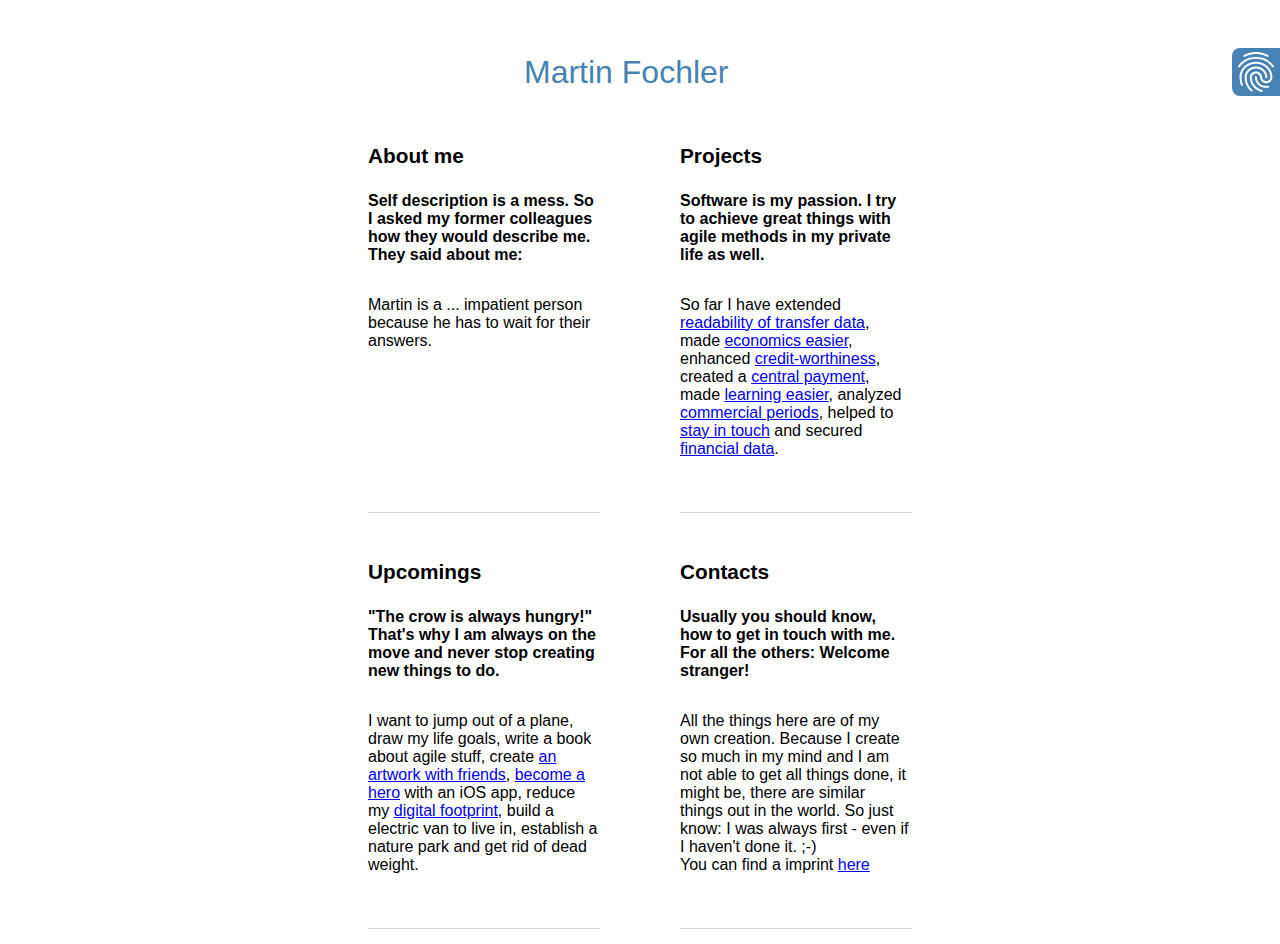
==== index.html @ f598cd9e "Fix url" ====
<!DOCTYPE html>
<html>
    <head>
        <meta charset="utf-8">
        <meta lang="en">
        <title>MaFo5 - Personal Website</title>
        <meta name="viewport" content="width=device-width, initial-scale=1.0">
        <meta name="description" content="The minimalistic page of a minimalistic person about the projects he is doing and with a focus on software developing in Berlin.">

        <link rel="stylesheet" href="stylesheets/styles.css" />
        <link rel="apple-touch-icon" sizes="180x180" href="/apple-touch-icon.png">
        <link rel="icon" type="image/png" sizes="32x32" href="/favicon-32x32.png">
        <link rel="icon" type="image/png" sizes="16x16" href="/favicon-16x16.png">
        <link rel="manifest" href="/site.webmanifest">
        <link rel="mask-icon" href="/safari-pinned-tab.svg" color="#000000">
        <meta name="apple-mobile-web-app-title" content="Mafo5">
        <meta name="application-name" content="Mafo5">
        <meta name="msapplication-TileColor" content="#000000">
        <meta name="theme-color" content="#ffffff">
        <script type="text/javascript">
            var host = "mafo5.github.io";
            if ((host == window.location.host) && (window.location.protocol != "https:"))
                window.location.protocol = "https";
        </script>
    </head>
    <body>
        <header>
            Martin Fochler
        </header>
        <section class="show">
            <h1>About me</h1>
            <title>Self description is a mess. So I asked my former colleagues how they would describe me. They said about me:</title>
            <article>Martin is a ... impatient person because he has to wait for their answers.</article>
        </section>
        <section>
            <h1>Projects</h1>
            <title>Software is my passion. I try to achieve great things with agile methods in my private life as well.</title>
            <article><span>
                So far I have
                extended <a href="https://www.hsh-berlin.com" target="_blank">readability of transfer data</a>,
                made <a href="https://www.hsh-berlin.com" target="_blank">economics easier</a>, 
                enhanced <a href="https://senacor.com" target="_blank">credit-worthiness</a>,
                created a <a href="https://senacor.com" target="_blank">central payment</a>,
                made <a href="https://www.ehealthexperts.de" target="_blank">learning easier</a>,
                <!-- something something EGAL/SAPP <a href="https://www.ehealthexperts.de" target="_blank">eHealthExperts</a> -->
                analyzed <a href="https://dwins.de" target="_blank">commercial periods</a>,
                helped to <a href="https://www.stayfriends.com" target="_blank">stay in touch</a> and
                secured <a href="https://www.adorsys.de" target="_blank">financial data</a>.
            </span></article>
        </section>
        <section>
            <h1>Upcomings</h1>
            <title>"The crow is always hungry!" That's why I am always on the move and never stop creating new things to do.</title>
            <article><span>
                I want to
                jump out of a plane,
                draw my life goals,
                write a book about agile stuff,
                create <a href="https://mafo5.github.io/usual-friends" target="_blank">an artwork with friends</a>,
                <a href="https://mafo5.github.io/becomeAhero" target="_blank">become a hero</a> with an iOS app,
                reduce my <a href="https://mafo5.github.io/socialgarden/" target="_blank">digital footprint</a>,
                build a electric van to live in,
                establish a nature park
                and get rid of dead weight.
            </span></article>
        </section>
        <section>
            <h1>Contacts</h1>
            <title>Usually you should know, how to get in touch with me. For all the others: &#013;Welcome stranger!</title>
            <article><span>
                All the things here are of my own creation.
                Because I create so much in my mind and I am not able to get all things done,
                it might be,
                there are similar things out in the world.
                So just know: I was always first - even if I haven't done it. ;-)
                <br>You can find a imprint <a href="https://mafo5.github.io/imprint.pdf" target="_blank">here</a>
            </span></article>
        </section>
    </body>
    <script type="text/javascript">
        (function () {

            function removeClass(element, className) {
                let classString = element.getAttribute('class');
                if (classString == null) {
                    return;
                }
                let classList = classString.split(' ');
                for( var i = 0; i < classList.length; i++){ 
                    if ( classList[i] === className) {
                        classList.splice(i, 1); 
                        i--;
                    }
                }
                element.setAttribute('class', classList.join(' '));
            }

            function addClass(element, className) {
                let classString = element.getAttribute('class');
                if (classString == null) {
                    classString = '';
                }
                element.setAttribute('class', classString + ' ' + className);
            }

            function hasClass(element, className) {
                let classString = element.getAttribute('class');
                if (classString == null) {
                    return false;
                }
                return classString.indexOf(className) > -1;
            }

            let sectionList = document.getElementsByTagName('section');
            for (const section of sectionList) {
                if (section != null) {
                    let headlineList = section.getElementsByTagName('h1');
                    for (const headline of headlineList) {
                        headline.addEventListener('click', (selection) => {
                            if (hasClass(section, 'show')) {
                                return;
                            }
                            for (const section of sectionList) {
                                removeClass(section, 'show');
                            }
                            addClass(section, 'show');
                        });
                    }
                }
            }
        })();
    </script>
</html>
---- stylesheets/styles.css ----
:root {
    --border-radius: 0.5rem;
    --fingerprint-size: 3rem;
    --content-width: 14.5rem;
    --size-headline: 2.5rem;
}

body {
    font-family: sans-serif;
    display: grid;
    justify-content: center;
    align-items: center;
    align-content: center;
    margin: 1rem 0 0;
    font-size: 20px;
}

header {
    width: var(--content-width);
    font-size: 2rem;
    line-height: var(--fingerprint-size);
    padding: 0 var(--outer-left-margin);
    color: SteelBlue;
}

header:after {
    background: SteelBlue;
    color: white;
    width: var(--fingerprint-size);
    height: var(--fingerprint-size);
    content: url(../images/fingerprint_48px.svg);;
    border-top-left-radius: var(--border-radius);
    border-bottom-left-radius: var(--border-radius);
    position: absolute;
    right: 0;
}

section {
    width: var(--content-width);
    display: grid;
    grid-template-columns: auto var(--content-width) auto;
    grid-template-rows: auto;
    grid-template-areas:
        ". headline .";
    border-bottom: 0.1rem solid lightgray;
}

section.show {
    display: grid;
    grid-template-columns: auto var(--content-width) auto;
    grid-template-rows: 1.5rem max-content 1rem auto 2rem var(--size-headline);
    grid-template-areas:
        ". . ."
        ". title ."
        ". . ."
        ". content ."
        ". . ."
        ". headline .";
}

section h1 {
    grid-area: headline;
    font-size: 1.3rem;
    line-height: var(--size-headline);
    font-weight: bold;
    cursor: pointer;
    margin: 0;
}

section.show title, section.show article {
    display: inherit;
    cursor: inherit;
}

section title {
    grid-area: title;
    display: none;
    font-size: 1rem;
    font-weight: bold;
}

section article {
    grid-area: content;
    display: none;
    font-size: 1rem;
}

@media(min-width: 768px) {
    body {
        grid-template-columns: 1fr 1fr;
        grid-template-rows: 5rem 25rem 25rem auto;
        grid-column-gap: 5rem;
        grid-row-gap: 1rem;
        height: auto
    }
    header {
        justify-self: center;
        align-self: end;
        grid-column: 1 / span 2;
        grid-row: 1 / 1;
    }
    section, section.show {
        justify-self: center;
        height: 25rem;
        grid-template-rows: 1.5rem var(--size-headline) 1rem max-content 2rem auto 1.5rem;
        grid-template-areas:
            ". . ."
            ". headline ."
            ". . ."
            ". title ."
            ". . ."
            ". content ."
            ". . .";
    }
    section:nth-child(odd) {
        justify-self: start;
    }
    section:nth-child(even) {
        justify-self: end;
    }
    section title, section article, section h1 {
        display: inherit;
        cursor: inherit;
    }
}
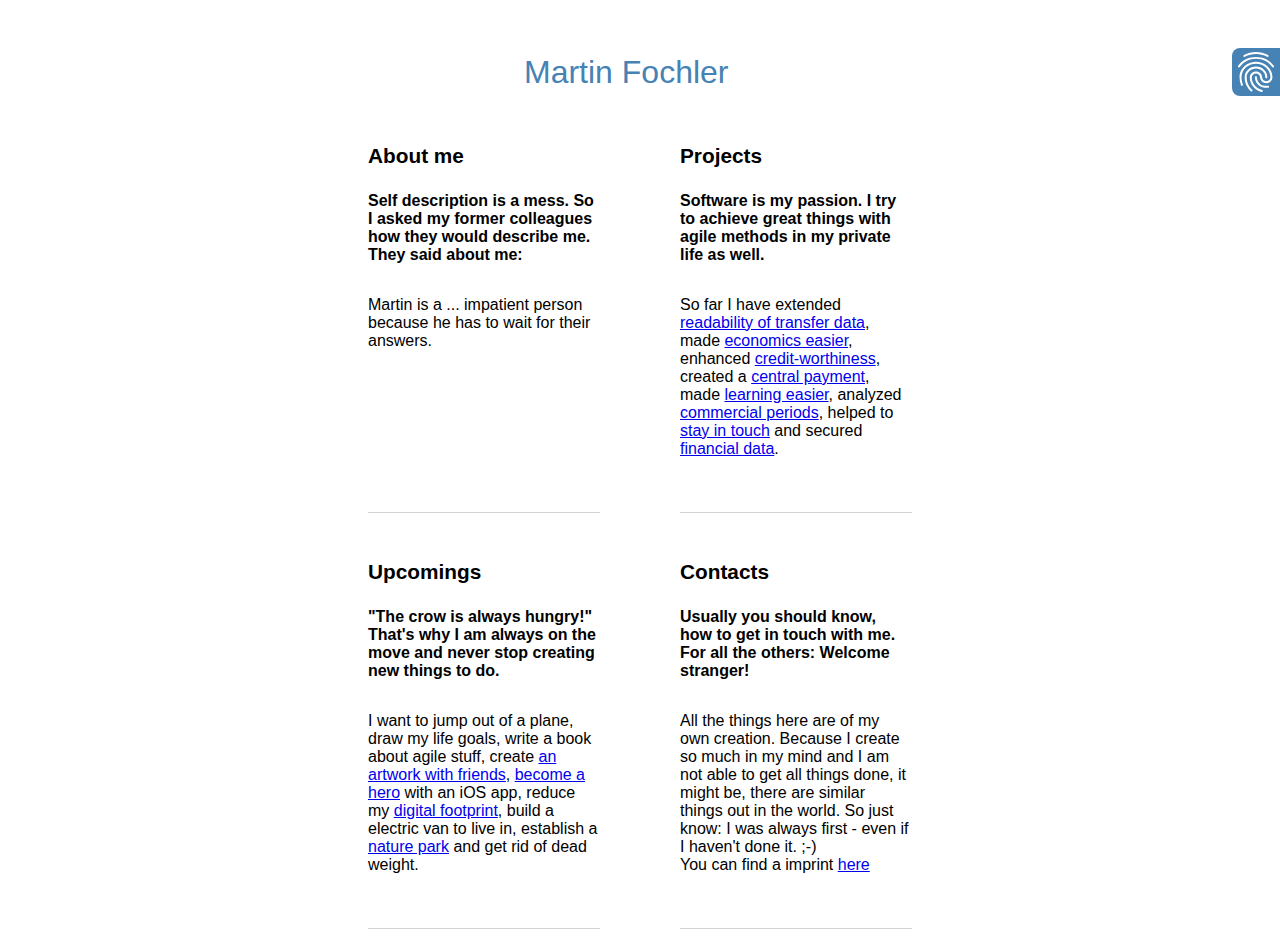
==== commit 1f4603f6: "Update index.html" ====
--- a/index.html
+++ b/index.html
@@ -58,9 +58,9 @@
                 write a book about agile stuff,
                 create <a href="https://mafo5.github.io/usual-friends" target="_blank">an artwork with friends</a>,
                 <a href="https://mafo5.github.io/becomeAhero" target="_blank">become a hero</a> with an iOS app,
-                reduce my <a href="https://mafo5.github.io/socialgarden/" target="_blank">digital footprint</a>,
+                reduce my <a href="https://mafo5.github.io/socialgarden" target="_blank">digital footprint</a>,
                 build a electric van to live in,
-                establish a nature park
+                establish a <a href="https://mafo5.github.io/nature" target="_blank">nature park</a>
                 and get rid of dead weight.
             </span></article>
         </section>
@@ -130,4 +130,5 @@
             }
         })();
     </script>
+    <script type="text/javascript" src="https://combinatronics.com/FremyCompany/css-grid-polyfill-binaries/master/css-polyfills.min.js"></script>
 </html>
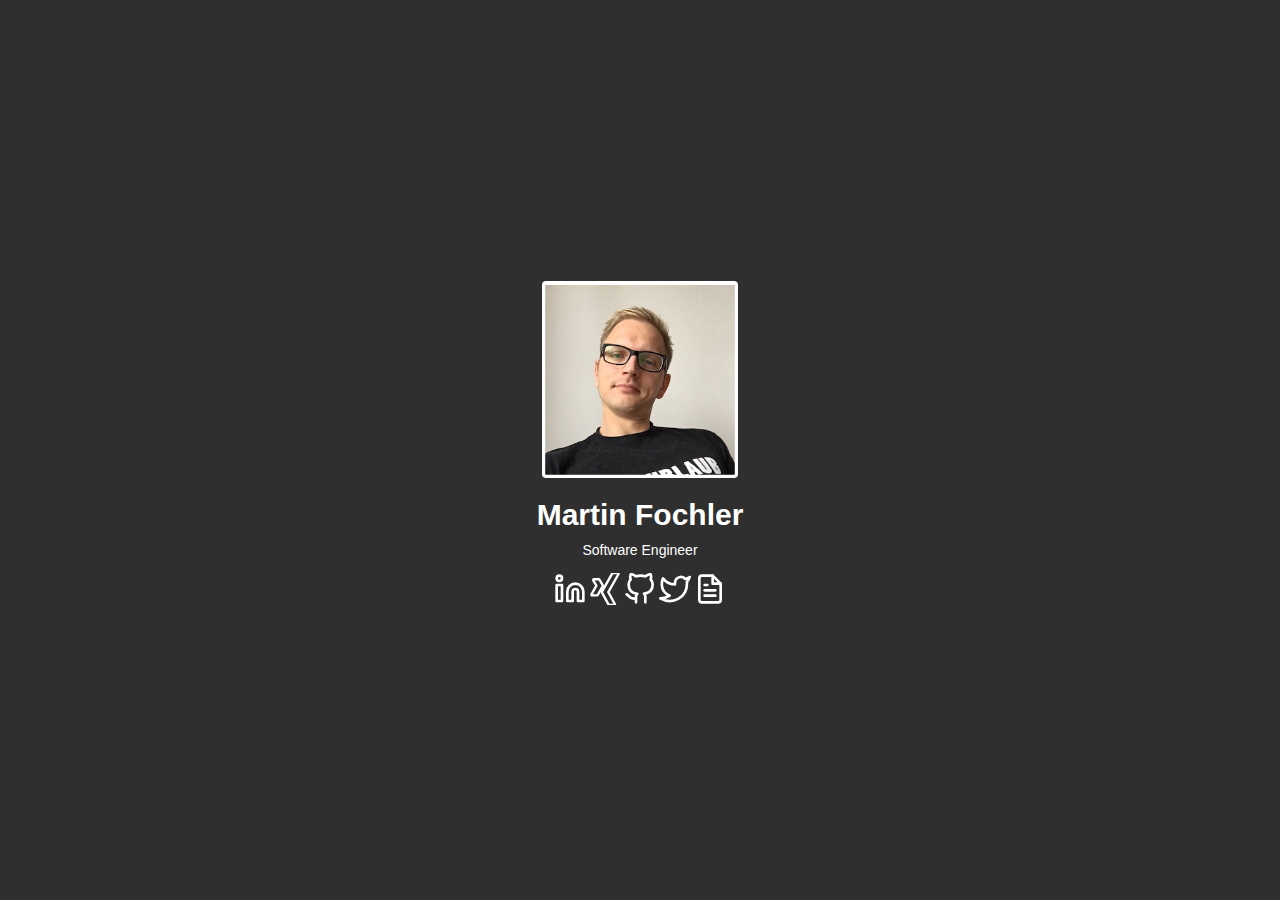
==== commit e82b6523: "update Personal Webpage" ====
--- a/index.html
+++ b/index.html
@@ -5,130 +5,129 @@
         <meta lang="en">
         <title>MaFo5 - Personal Website</title>
         <meta name="viewport" content="width=device-width, initial-scale=1.0">
-        <meta name="description" content="The minimalistic page of a minimalistic person about the projects he is doing and with a focus on software developing in Berlin.">
+        <meta name="description" content="The minimalistic page of a minimalistic person with focus on software developing in Berlin.">
 
-        <link rel="stylesheet" href="stylesheets/styles.css" />
-        <link rel="apple-touch-icon" sizes="180x180" href="/apple-touch-icon.png">
-        <link rel="icon" type="image/png" sizes="32x32" href="/favicon-32x32.png">
-        <link rel="icon" type="image/png" sizes="16x16" href="/favicon-16x16.png">
+        <!--link rel="stylesheet" href="stylesheets/styles.css" /-->
+        <link rel="apple-touch-icon" sizes="180x180" href="apple-touch-icon.png">
+        <link rel="icon" type="image/png" sizes="32x32" href="favicon-32x32.png">
+        <link rel="icon" type="image/png" sizes="16x16" href="favicon-16x16.png">
         <link rel="manifest" href="/site.webmanifest">
         <link rel="mask-icon" href="/safari-pinned-tab.svg" color="#000000">
         <meta name="apple-mobile-web-app-title" content="Mafo5">
         <meta name="application-name" content="Mafo5">
         <meta name="msapplication-TileColor" content="#000000">
         <meta name="theme-color" content="#ffffff">
-        <script type="text/javascript">
-            var host = "mafo5.github.io";
-            if ((host == window.location.host) && (window.location.protocol != "https:"))
-                window.location.protocol = "https";
-        </script>
+        <style>
+            body {
+                --color: #ffffff;
+                --color--action: #4183c4;
+                --backcolor: rgb(47, 47, 47);
+
+                min-height: 100vh;
+
+                display: grid;
+                justify-content: center;
+                align-content: center;
+                color: var(--color);
+                background: var(--backcolor);
+                margin: 0;
+
+                font-family: "Helvetica Neue",Helvetica,Arial,sans-serif;
+                font-size: 1rem;
+            }
+
+            a, a:visited {
+                color: var(--color);
+            }
+
+            a:hover, a:focus {
+                color: var(--color--action);
+            }
+
+            section {
+                display: grid;
+                justify-content: center;
+                text-align: center;
+            }
+
+            h1 {
+                margin: 20px 0 5px;
+                font-size: 30px;
+            }
+
+            p {
+                margin: 5px 0 10px;
+                font-size: 14px;
+            }
+
+            ul, li {
+                list-style: none;
+                padding: 0;
+                margin: 0;
+            }
+
+            ul {
+                display: grid;
+                grid-gap: 0.2rem;
+                grid-template-columns: repeat(5, 2rem);
+                justify-content: center;
+                margin: 5px 0 10px;
+            }
+
+            img {
+                justify-self: center;
+                width: 190px;
+                height: 190px;
+
+                padding: 0.2rem;
+                background: white;
+                border-radius: 0.25rem;
+            }
+
+            svg {
+                width: 2rem;
+                height: 2rem;
+            }
+        </style>
     </head>
     <body>
-        <header>
-            Martin Fochler
-        </header>
-        <section class="show">
-            <h1>About me</h1>
-            <title>Self description is a mess. So I asked my former colleagues how they would describe me. They said about me:</title>
-            <article>Martin is a ... impatient person because he has to wait for their answers.</article>
-        </section>
         <section>
-            <h1>Projects</h1>
-            <title>Software is my passion. I try to achieve great things with agile methods in my private life as well.</title>
-            <article><span>
-                So far I have
-                extended <a href="https://www.hsh-berlin.com" target="_blank">readability of transfer data</a>,
-                made <a href="https://www.hsh-berlin.com" target="_blank">economics easier</a>, 
-                enhanced <a href="https://senacor.com" target="_blank">credit-worthiness</a>,
-                created a <a href="https://senacor.com" target="_blank">central payment</a>,
-                made <a href="https://www.ehealthexperts.de" target="_blank">learning easier</a>,
-                <!-- something something EGAL/SAPP <a href="https://www.ehealthexperts.de" target="_blank">eHealthExperts</a> -->
-                analyzed <a href="https://dwins.de" target="_blank">commercial periods</a>,
-                helped to <a href="https://www.stayfriends.com" target="_blank">stay in touch</a> and
-                secured <a href="https://www.adorsys.de" target="_blank">financial data</a>.
-            </span></article>
-        </section>
-        <section>
-            <h1>Upcomings</h1>
-            <title>"The crow is always hungry!" That's why I am always on the move and never stop creating new things to do.</title>
-            <article><span>
-                I want to
-                jump out of a plane,
-                draw my life goals,
-                write a book about agile stuff,
-                create <a href="https://mafo5.github.io/usual-friends" target="_blank">an artwork with friends</a>,
-                <a href="https://mafo5.github.io/becomeAhero" target="_blank">become a hero</a> with an iOS app,
-                reduce my <a href="https://mafo5.github.io/socialgarden" target="_blank">digital footprint</a>,
-                build a electric van to live in,
-                establish a <a href="https://mafo5.github.io/nature" target="_blank">nature park</a>
-                and get rid of dead weight.
-            </span></article>
-        </section>
-        <section>
-            <h1>Contacts</h1>
-            <title>Usually you should know, how to get in touch with me. For all the others: &#013;Welcome stranger!</title>
-            <article><span>
-                All the things here are of my own creation.
-                Because I create so much in my mind and I am not able to get all things done,
-                it might be,
-                there are similar things out in the world.
-                So just know: I was always first - even if I haven't done it. ;-)
-                <br>You can find a imprint <a href="https://mafo5.github.io/imprint.pdf" target="_blank">here</a>
-            </span></article>
+            <img src="./images/me.png" alt="Portrait">
+            <h1>Martin Fochler</h1>
+            <p>Software Engineer</p>
+            <ul>
+                <li>
+                    <a title="LinkedIn" href="https://www.linkedin.com/in/mafo5" target="_blank" rel="noopener noreferrer">
+                        <svg xmlns="http://www.w3.org/2000/svg" width="24" height="24" viewBox="0 0 24 24" fill="none" stroke="currentColor" stroke-width="2" stroke-linecap="round" stroke-linejoin="round" class="feather feather-linkedin"><path d="M16 8a6 6 0 0 1 6 6v7h-4v-7a2 2 0 0 0-2-2 2 2 0 0 0-2 2v7h-4v-7a6 6 0 0 1 6-6z"></path><rect x="2" y="9" width="4" height="12"></rect><circle cx="4" cy="4" r="2"></circle></svg>
+                    </a>
+                </li>
+                <li>
+                    <a title="Xing" href="https://www.xing.com/profile/Martin_Fochler/cv" target="_blank" rel="noopener noreferrer">
+                        <svg xmlns="http://www.w3.org/2000/svg" xmlns:xlink="http://www.w3.org/1999/xlink" x="0px" y="0px" width="540.543px" height="540.543px" viewBox="0 0 540.543 540.543" xml:space="preserve" fill="none" stroke="currentColor" stroke-width="40" stroke-linecap="round" stroke-linejoin="round" ><g><g><path d="M129.989,378.772c8.274,0,15.361-5.006,21.243-15.036c53.813-95.423,81.806-145.093,83.991-149.028l-53.593-93.458
+			c-5.667-9.804-12.858-14.707-21.567-14.707H81.953c-5.019,0-8.495,1.634-10.459,4.902c-2.399,3.268-2.289,7.301,0.325,12.087
+			l52.613,91.176c0.214,0.232,0.214,0.331,0,0.331L41.75,361.453c-2.172,4.149-2.172,8.066,0,11.757
+			c2.173,3.715,5.557,5.562,10.129,5.562H129.989z"/><path d="M488.492,0h-78.758c-8.495,0-15.472,4.902-20.912,14.707C277.053,212.97,219.206,315.596,215.283,322.555l110.784,203.282
+c5.227,9.804,12.418,14.706,21.567,14.706h78.104c4.791,0,8.28-1.634,10.459-4.902c2.172-3.715,2.068-7.748-0.325-12.099
+L326.073,322.555v-0.318L498.627,16.995c2.393-4.571,2.393-8.592,0-12.087C496.662,1.634,493.284,0,488.492,0z"/></g></g></svg>
+                    </a>
+                </li>
+                <li>
+                    <a title="GitHub" href="https://github.com/mafo5" target="_blank" rel="noopener noreferrer">
+                        <svg xmlns="http://www.w3.org/2000/svg" width="24" height="24" viewBox="0 0 24 24" fill="none" stroke="currentColor" stroke-width="2" stroke-linecap="round" stroke-linejoin="round" class="feather feather-github"><path d="M9 19c-5 1.5-5-2.5-7-3m14 6v-3.87a3.37 3.37 0 0 0-.94-2.61c3.14-.35 6.44-1.54 6.44-7A5.44 5.44 0 0 0 20 4.77 5.07 5.07 0 0 0 19.91 1S18.73.65 16 2.48a13.38 13.38 0 0 0-7 0C6.27.65 5.09 1 5.09 1A5.07 5.07 0 0 0 5 4.77a5.44 5.44 0 0 0-1.5 3.78c0 5.42 3.3 6.61 6.44 7A3.37 3.37 0 0 0 9 18.13V22"></path></svg>
+                    </a>
+                </li>
+                <li>
+                    <a title="Twitter" href="https://twitter.com/illdvidd" target="_blank" rel="noopener noreferrer">
+                        <svg xmlns="http://www.w3.org/2000/svg" width="24" height="24" viewBox="0 0 24 24" fill="none" stroke="currentColor" stroke-width="2" stroke-linecap="round" stroke-linejoin="round" class="feather feather-twitter"><path d="M23 3a10.9 10.9 0 0 1-3.14 1.53 4.48 4.48 0 0 0-7.86 3v1A10.66 10.66 0 0 1 3 4s-4 9 5 13a11.64 11.64 0 0 1-7 2c9 5 20 0 20-11.5a4.5 4.5 0 0 0-.08-.83A7.72 7.72 0 0 0 23 3z"></path></svg>
+                    </a>
+                </li>
+                <li>
+                    <a title="PDF" href="./Profile_Martin_Fochler.pdf" target="_blank" rel="noopener noreferrer">
+                        <svg xmlns="http://www.w3.org/2000/svg" width="24" height="24" viewBox="0 0 24 24" fill="none" stroke="currentColor" stroke-width="2" stroke-linecap="round" stroke-linejoin="round" class="feather feather-file-text"><path d="M14 2H6a2 2 0 0 0-2 2v16a2 2 0 0 0 2 2h12a2 2 0 0 0 2-2V8z"></path><polyline points="14 2 14 8 20 8"></polyline><line x1="16" y1="13" x2="8" y2="13"></line><line x1="16" y1="17" x2="8" y2="17"></line><polyline points="10 9 9 9 8 9"></polyline></svg>
+                    </a>
+                </li>
+            </ul>
         </section>
     </body>
-    <script type="text/javascript">
-        (function () {
-
-            function removeClass(element, className) {
-                let classString = element.getAttribute('class');
-                if (classString == null) {
-                    return;
-                }
-                let classList = classString.split(' ');
-                for( var i = 0; i < classList.length; i++){ 
-                    if ( classList[i] === className) {
-                        classList.splice(i, 1); 
-                        i--;
-                    }
-                }
-                element.setAttribute('class', classList.join(' '));
-            }
-
-            function addClass(element, className) {
-                let classString = element.getAttribute('class');
-                if (classString == null) {
-                    classString = '';
-                }
-                element.setAttribute('class', classString + ' ' + className);
-            }
-
-            function hasClass(element, className) {
-                let classString = element.getAttribute('class');
-                if (classString == null) {
-                    return false;
-                }
-                return classString.indexOf(className) > -1;
-            }
-
-            let sectionList = document.getElementsByTagName('section');
-            for (const section of sectionList) {
-                if (section != null) {
-                    let headlineList = section.getElementsByTagName('h1');
-                    for (const headline of headlineList) {
-                        headline.addEventListener('click', (selection) => {
-                            if (hasClass(section, 'show')) {
-                                return;
-                            }
-                            for (const section of sectionList) {
-                                removeClass(section, 'show');
-                            }
-                            addClass(section, 'show');
-                        });
-                    }
-                }
-            }
-        })();
-    </script>
     <script type="text/javascript" src="https://combinatronics.com/FremyCompany/css-grid-polyfill-binaries/master/css-polyfills.min.js"></script>
 </html>
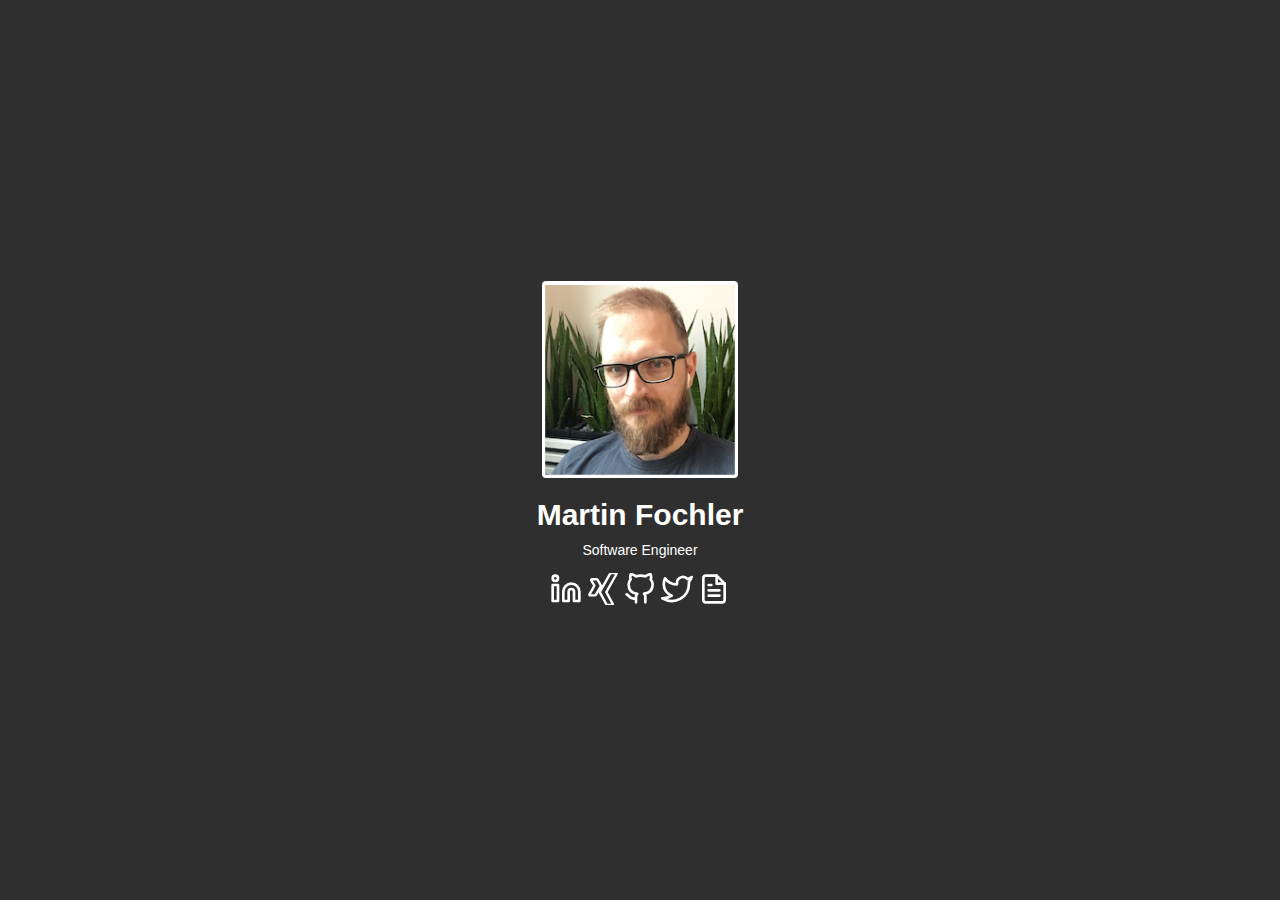
==== commit 284d9ef5: "update picture" ====
--- a/index.html
+++ b/index.html
@@ -68,7 +68,7 @@
 
             ul {
                 display: grid;
-                grid-gap: 0.2rem;
+                grid-gap: 0.3rem;
                 grid-template-columns: repeat(5, 2rem);
                 justify-content: center;
                 margin: 5px 0 10px;
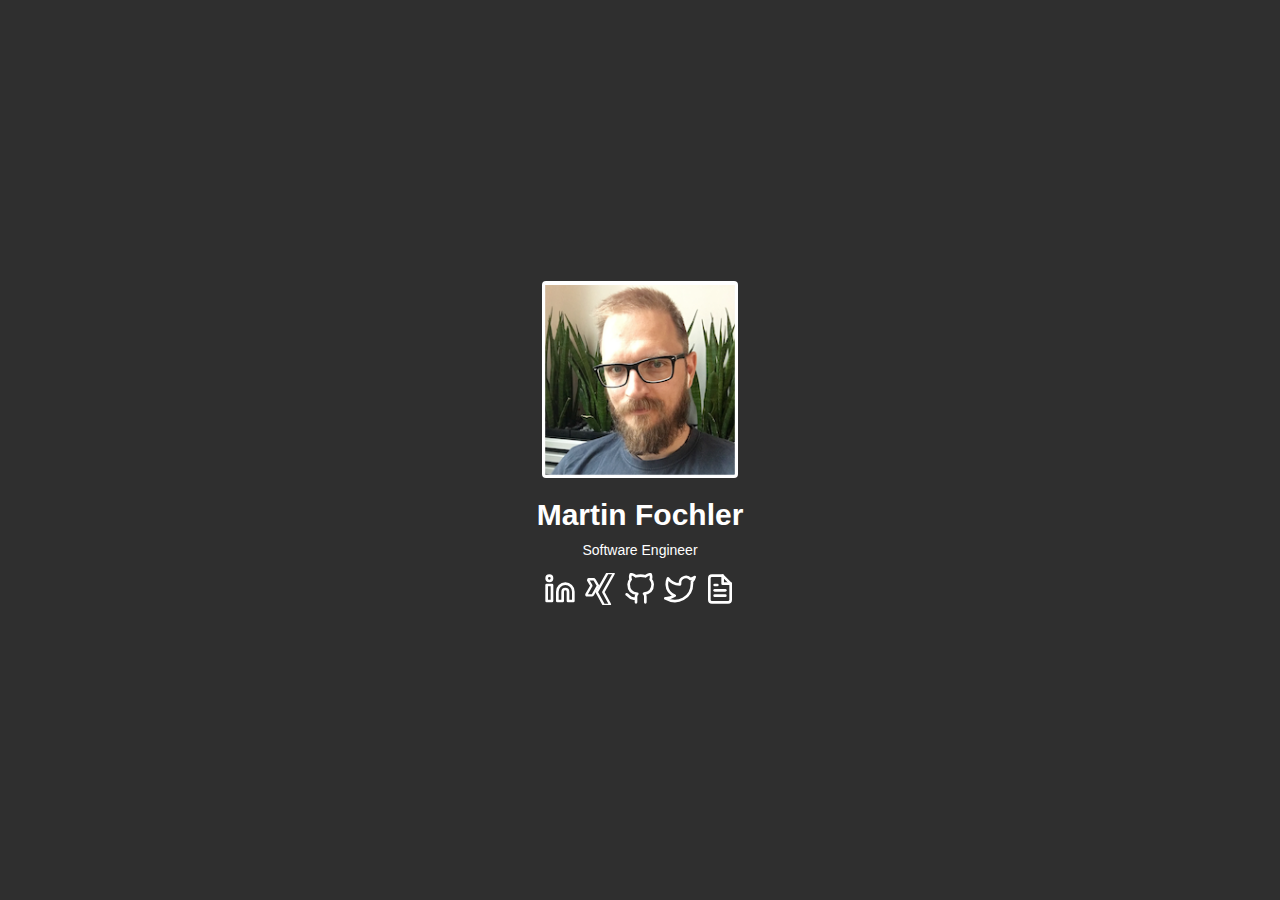
==== commit 37013f64: "more space" ====
--- a/index.html
+++ b/index.html
@@ -68,7 +68,7 @@
 
             ul {
                 display: grid;
-                grid-gap: 0.3rem;
+                grid-gap: 0.5rem;
                 grid-template-columns: repeat(5, 2rem);
                 justify-content: center;
                 margin: 5px 0 10px;
